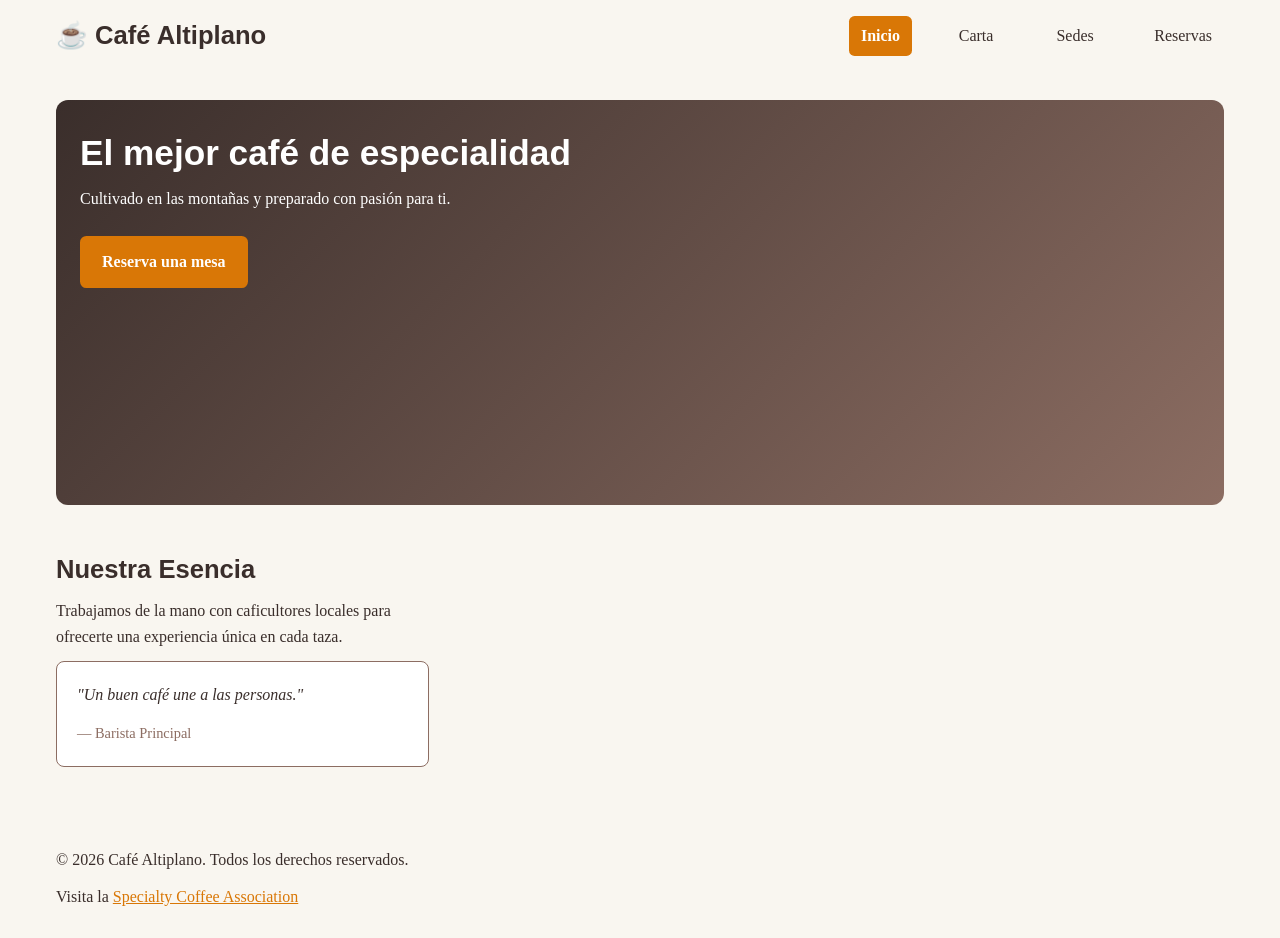
==== index.html @ 71a3ee25 "Proyecto final Cafe Altiplano" ====
<!DOCTYPE html>
<html lang="es">
<head>
    <meta charset="UTF-8">
    <meta name="viewport" content="width=device-width, initial-scale=1.0">
    <title>Café Altiplano - Inicio</title>
    <!-- Tus hojas de estilo que pide la guía -->
    <link rel="stylesheet" href="css/base.css">
    <link rel="stylesheet" href="css/tipografia.css">
    <link rel="stylesheet" href="css/cajas.css">
    <link rel="stylesheet" href="css/componentes.css">
    <link rel="stylesheet" href="css/layout.css">
</head>
<body>

    <!-- Cabecera y Menú (igual en las 4 páginas) -->
    <header class="header">
        <div class="header__contenedor">
            <h2 class="header__logo">☕ Café Altiplano</h2>
            <nav class="nav">
                <ul class="nav__lista">
                    <li><a href="index.html" class="nav__enlace nav__enlace--activo">Inicio</a></li>
                    <li><a href="carta.html" class="nav__enlace">Carta</a></li>
                    <li><a href="sedes.html" class="nav__enlace">Sedes</a></li>
                    <li><a href="reservas.html" class="nav__enlace">Reservas</a></li>
                </ul>
            </nav>
        </div>
    </header>

    <!-- Contenido Principal -->
    <main class="main">
        
        <section class="hero">
            <h1>El mejor café de especialidad</h1>
            <p>Cultivado en las montañas y preparado con pasión para ti.</p>
            <a href="reservas.html" class="boton">Reserva una mesa</a>
        </section>

        <section class="info">
            <h2>Nuestra Esencia</h2>
            <p>Trabajamos de la mano con caficultores locales para ofrecerte una experiencia única en cada taza.</p>
            
            <blockquote>
                <p>"Un buen café une a las personas."</p>
                <cite>— Barista Principal</cite>
            </blockquote>
        </section>

    </main>

    <!-- Pie de página -->
    <footer class="footer">
        <p>&copy; 2026 Café Altiplano. Todos los derechos reservados.</p>
        <p>Visita la <a href="https://specialtycoffee.org" target="_blank" rel="noopener noreferrer">Specialty Coffee Association</a></p>
    </footer>

</body>
</html>
---- css/base.css ----
/* ==========================================
   Unidad 03 y 05: Base y Variables Globales
   ========================================== */

:root {
    /* Paleta de colores de la cafetería */
    --color-principal: #3a2e2b;   /* Café oscuro / texto principal */
    --color-secundario: #8c6d62; /* Café claro / acentos */
    --color-fondo: #f9f6f0;      /* Fondo crema suave */
    --color-blanco: #ffffff;     /* Blanco para tarjetas */
    --color-acento: #d97706;     /* Tono ámbar/café cálido para botones */
}

/* Aplicar box-sizing a todos los elementos (RF-05.4) */
* {
    box-sizing: border-box;
    margin: 0;
    padding: 0;
}

html {
    font-size: 100%; /* Unidad base para rem (RF-06.1) */
}

body {
    background-color: var(--color-fondo);
    color: var(--color-principal);
    font-family: sans-serif; /* Se complementará en tipografia.css */
}
---- css/tipografia.css ----
/* ==========================================
   Unidad 05 y 06: Tipografía y Lectura
   ========================================== */

body {
    font-family: "Georgia", "Times New Roman", serif;
    font-size: 1rem;
    line-height: 1.6;
}

/* Jerarquía clara de títulos en rem */
h1 {
    font-family: "Trebuchet MS", "Verdana", sans-serif;
    font-size: 2.2rem;
    line-height: 1.2;
}

h2 {
    font-family: "Trebuchet MS", "Verdana", sans-serif;
    font-size: 1.6rem;
    line-height: 1.3;
}

h3 {
    font-family: "Trebuchet MS", "Verdana", sans-serif;
    font-size: 1.25rem;
    line-height: 1.35;
}

/* Ancho de lectura cómodo con ch (RF-06.3) */
p {
    max-width: 65ch;
}

/* Cita destacada */
blockquote {
    font-style: italic;
    max-width: 60ch;
}

cite {
    font-style: normal;
    font-size: 0.9rem;
    color: var(--color-secundario);
}
---- css/cajas.css ----
/* ==========================================
   Unidad 05 y 06: Cajas, Espacios y Tablas
   ========================================== */

/* Contenedor principal centrado */
.header__contenedor,
.main,
.footer {
    max-width: 75rem;
    margin: 0 auto;
    padding: 1rem;
}

/* Espaciado básico en secciones y elementos de texto */
section,
article,
blockquote,
.listas,
.formulario {
    margin-bottom: 1.5rem;
}

h1,
h2,
h3,
p,
ul,
ol,
dl {
    margin-bottom: 0.75rem;
}

/* Portada con gradiente suave y altura mínima en vh (RF-03.3 y RF-06.4) */
.hero {
    min-height: 45vh;
    padding: 2rem 1.5rem;
    border-radius: 0.75rem;
    background: linear-gradient(135deg, var(--color-principal), var(--color-secundario));
    color: var(--color-blanco);
}

/* Tarjeta de sede y bloques destacados */
.sede,
blockquote,
.formulario {
    background-color: var(--color-blanco);
    border: 1px solid var(--color-secundario);
    border-radius: 0.5rem;
    padding: 1.25rem;
}

/* Imágenes flexibles y listas sin viñetas donde corresponda (RF-05.2 y RF-07.1) */
img {
    max-width: 100%;
    height: auto;
    display: block;
    border-radius: 0.4rem;
}

.nav__lista,
.indice-interno ul {
    list-style: none;
}

/* Tablas legibles y con desplazamiento si no caben (RF-05.2 y RF-05.5) */
.tabla-contenedor {
    overflow-x: auto;
    margin-bottom: 1.5rem;
}

.tabla-precios {
    width: 100%;
    border-collapse: collapse;
    background-color: var(--color-blanco);
}

.tabla-precios caption {
    text-align: left;
    font-weight: bold;
    margin-bottom: 0.5rem;
}

.tabla-precios th,
.tabla-precios td {
    border: 1px solid var(--color-secundario);
    padding: 0.65rem 0.85rem;
    text-align: left;
}

/* Alinear precios (última columna) a la derecha (RF-05.2) */
.tabla-precios th:last-child,
.tabla-precios td:last-child {
    text-align: right;
}

/* Filas alternas en tabla (RF-04.4) */
.tabla-precios tbody tr:nth-child(even) {
    background-color: var(--color-fondo);
}
---- css/componentes.css ----
/* ==========================================
   Unidad 04: Componentes, BEM y Estados
   ========================================== */

/* Enlaces del menú y navegación */
.nav__enlace {
    display: inline-block;
    padding: 0.45rem 0.75rem;
    text-decoration: none;
    color: var(--color-principal);
    border-radius: 0.35rem;
}

.nav__enlace--activo {
    background-color: var(--color-acento);
    color: var(--color-blanco);
    font-weight: bold;
}

.nav__enlace:hover {
    background-color: rgba(58, 46, 43, 0.12);
}

/* Botón principal */
.boton {
    display: inline-block;
    margin-top: 0.75rem;
    padding: 0.7rem 1.25rem;
    background-color: var(--color-acento);
    color: var(--color-blanco);
    text-decoration: none;
    border: 2px solid var(--color-acento);
    border-radius: 0.4rem;
    font-weight: bold;
    cursor: pointer;
}

.boton:hover {
    background-color: var(--color-principal);
    border-color: var(--color-principal);
}

/* Foco visible en menú, botones y campos del formulario (RF-04.3) */
.nav__enlace:focus,
.boton:focus,
:is(input, select, textarea):focus {
    outline: 3px solid var(--color-acento);
    outline-offset: 2px;
}

/* Elementos del formulario con selector de atributo y combinador */
.form__grupo {
    margin-bottom: 1rem;
}

.form__grupo > label {
    display: block;
    margin-bottom: 0.35rem;
    font-weight: bold;
}

input[type="text"],
input[type="email"],
input[type="date"],
select,
textarea {
    width: 100%;
    padding: 0.55rem 0.7rem;
    border: 1px solid var(--color-secundario);
    border-radius: 0.35rem;
    background-color: var(--color-blanco);
    color: var(--color-principal);
    font-family: inherit;
    font-size: 1rem;
}

input[type="checkbox"],
input[type="radio"] {
    margin-right: 0.35rem;
}

/* Enlaces externos con selector de atributo */
a[target="_blank"]:not(.boton) {
    color: var(--color-acento);
    text-decoration: underline;
}
---- css/layout.css ----
/* ==========================================
   Unidad 07: CSS Grid y Diseño Adaptable
   ========================================== */

/* Base móvil primero (1 columna y separación con gap) */
.main {
    display: grid;
    grid-template-columns: 1fr;
    gap: 1.5rem;
}

.header__contenedor,
.nav__lista,
.galeria-sedes {
    display: grid;
    grid-template-columns: 1fr;
    gap: 1rem;
}

/* Cabecera, portada y pie a todo el ancho */
.header,
.hero,
.footer {
    grid-column: 1 / -1;
}

/* Galería adaptable automática sin media queries (RF-07.5) */
.galeria-sedes {
    grid-template-columns: repeat(auto-fit, minmax(15rem, 1fr));
    width: 100%;
}

/* Primer punto de ruptura: desde 600px (2 columnas) */
@media (min-width: 600px) {
    .main {
        grid-template-columns: repeat(2, 1fr);
    }

    .nav__lista {
        grid-template-columns: repeat(4, 1fr);
    }

    .hero,
    .sede--destacada {
        grid-column: span 2;
    }
}

/* Segundo punto de ruptura: desde 900px (3 columnas) */
@media (min-width: 900px) {
    .main {
        grid-template-columns: repeat(3, 1fr);
    }

    .header__contenedor {
        grid-template-columns: 1fr auto;
        align-items: center;
    }

    .hero {
        grid-column: 1 / -1;
    }
}
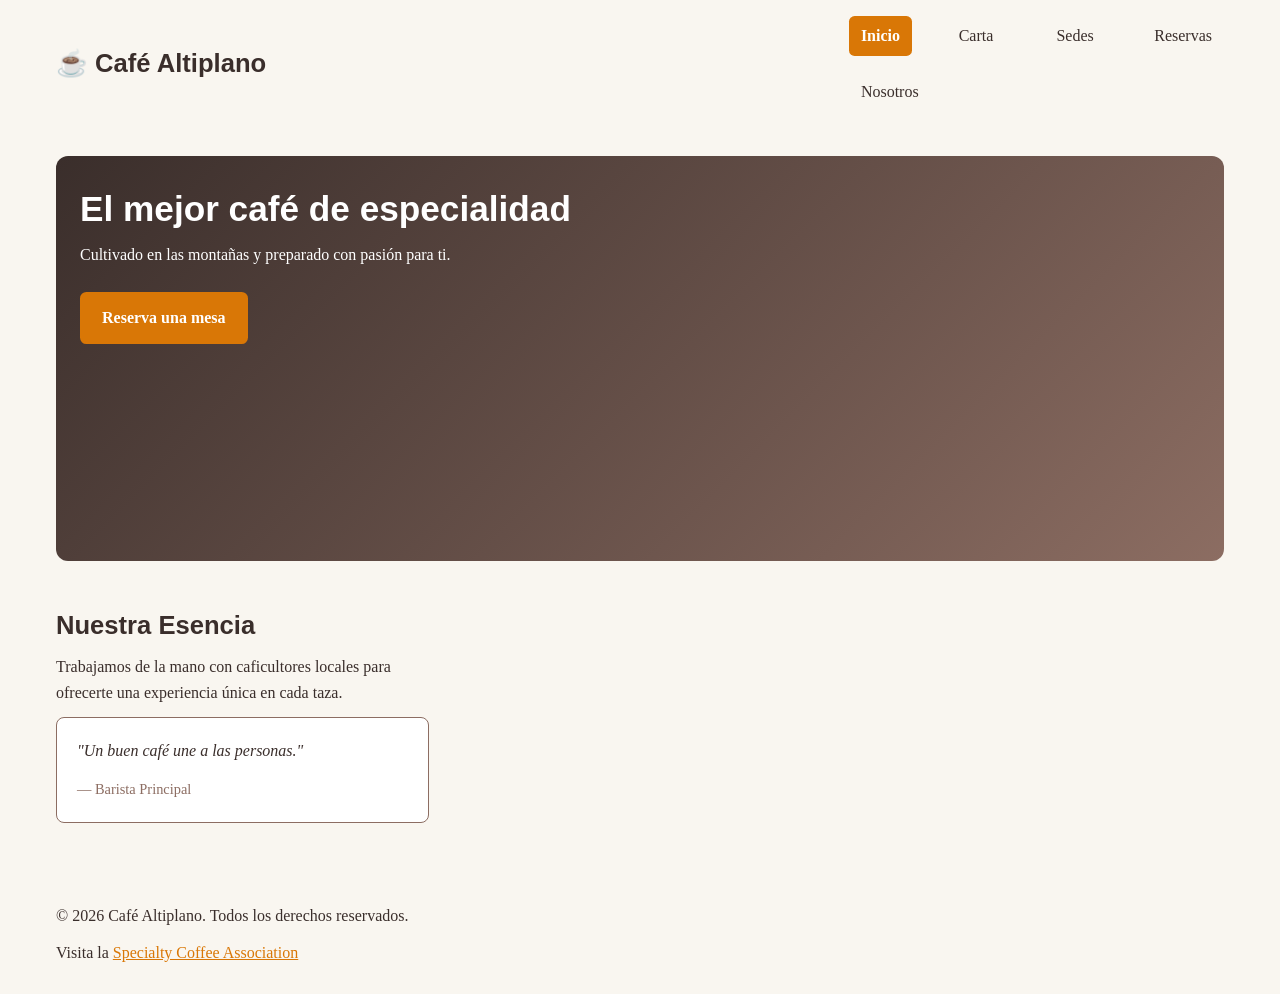
==== commit 31ef8579: "Agrega pagina nosotros y enlace en el menu" ====
--- a/index.html
+++ b/index.html
@@ -23,6 +23,7 @@
                     <li><a href="carta.html" class="nav__enlace">Carta</a></li>
                     <li><a href="sedes.html" class="nav__enlace">Sedes</a></li>
                     <li><a href="reservas.html" class="nav__enlace">Reservas</a></li>
+                    <li><a href="nosotros.html" class="nav__enlace">Nosotros</a></li>
                 </ul>
             </nav>
         </div>
